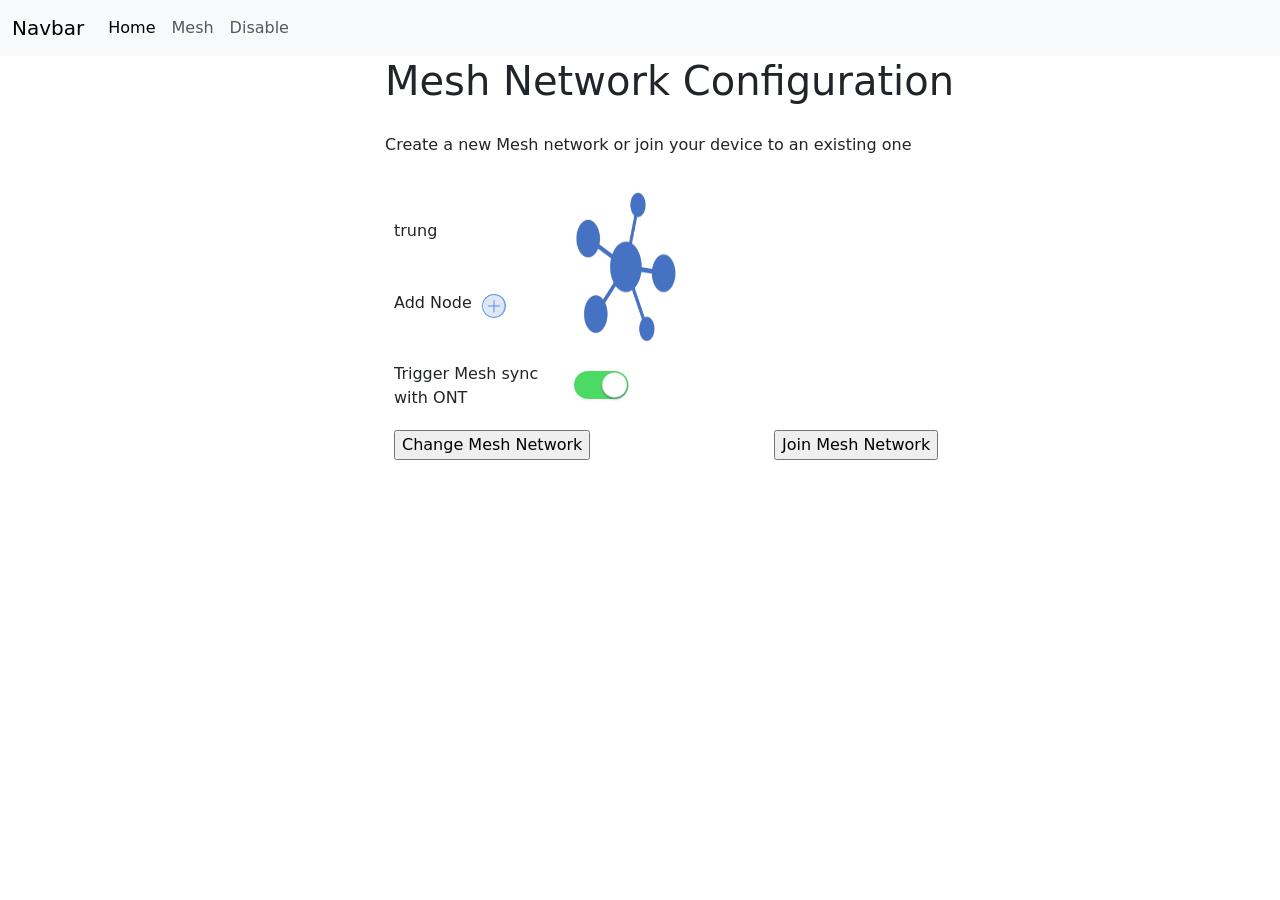
==== webserver/web/mesh.html @ fcff7d80 "update16/12" ====
<!DOCTYPE html>
<html lang="en">

<head>
    <meta charset="UTF-8">
    <meta name="viewport" content="width=device-width, initial-scale=1.0">
    <title>Network Topology</title>
    <link rel="stylesheet" href="./css/main.css">
    <link rel="stylesheet" href="./libs/bootstrap.min.css">
    <script src="./libs/bootstrap.min.js"></script>

</head>

<body>
    <section>
        <nav class="navbar navbar-expand-lg navbar-light bg-light">
            <div class="container-fluid">
                <a class="navbar-brand" href="#">Navbar</a>
                <button class="navbar-toggler" type="button" data-bs-toggle="collapse" data-bs-target="#navbarNav"
                    aria-controls="navbarNav" aria-expanded="false" aria-label="Toggle navigation">
                    <span class="navbar-toggler-icon"></span>
                </button>
                <div class="collapse navbar-collapse" id="navbarNav">
                    <ul class="navbar-nav">
                        <li class="nav-item">
                            <a class="nav-link active" aria-current="page" href="welcome.html">Home</a>
                        </li>
                        <li class="nav-item">
                            <a class="nav-link" href="mesh.html">Mesh</a>
                        </li>
                        <li class="nav-item">
                            <a class="nav-link" href="disable.html">Disable</a>
                        </li>
                    </ul>
                </div>
            </div>
        </nav>
    </section>
    <section>
        <form>
            <div style="display: block; margin-left: 30%;" id="act1">
                <table>
                    <tbody>
                        <tr>
                            <td class="h1">Mesh Network Configuration</td>
                        </tr>
                        <tr>
                            <td><br></td>
                        </tr>
                        <tr>
                            <td>Create a new Mesh network or join your device to an existing one</td>
                        </tr>
                    </tbody>
                </table>
                <br>

                <table cellpadding="10px">
                    <tbody>
                        <tr>
                            <td>
                                <label>trung</label>
                                <div id="iscreate" style="display: block;">
                                    <br><br>
                                    <span style="font-size: 16px">Add Node&nbsp; </span> <img
                                        style="cursor:hand; margin-bottom: -4px;" src="./image/plus.png"
                                        onclick="checkAddNode()">
                                </div>
                            </td>
                            <td>
                                <img id="meshtopocreate"
                                    style="width: 150px; height: 150px; padding-left: 50px; display: block;"
                                    src="./image/topo.png">
                                <img id="meshtopo"
                                    style="width: 150px; height: 150px; padding-left: 50px ;display: none;" src="">
                            </td>
                        </tr>
                    </tbody>
                </table>

                <table style="display: block;" id="show_enable_sync_ont" cellpadding="10px">
                    <tbody>
                        <tr>
                            <td width="180px"> Trigger Mesh sync with ONT </td>
                            <td style="cursor:hand">
                                <input type="" id="syncONT" name="" value="1" hidden="">
                                <img src="./image/ledon.png">
                            </td>
                            <td width=""></td>
                        </tr>
                    </tbody>
                </table>

                <table cellpadding="10px">
                    <tbody>
                        <tr>
                            <td style="width:300px;"><input id="createmesh" type="button" value="Change Mesh Network">
                            </td>
                            <td width="80px" alignItem="center"></td>
                            <td><input type="button" value="Join Mesh Network"></td>
                        </tr>
                    </tbody>
                </table>

            </div>
            <div style="display: none; margin-left: 30%;" id="act2">
                <table cellpadding="10px">
                    <tbody>
                        <tr>
                            <td>
                                <h1>Add node</h1>
                                <p>1. Power on all new nodes</p>
                            </td>
                        </tr>
                        <tr style="text-align: right;">
                            <td style="width:500px;"><input type="button" value="Next" onclick="Action2()">
                            </td>
                            <td width="80px"></td>
                        </tr>
                    </tbody>
                </table>
            </div>
            <div style="display: none; margin-left: 30%;" id="act3">
                <table cellpadding="10px">
                    <tbody>
                        <tr>
                            <td>
                                <h1>Add node</h1>
                                <p>2. Wait to finish booting up the new nodes: The System led is green bright</p>
                            </td>
                        </tr>
                        <tr style="text-align: right;">
                            <td style="width:500px;"><input type="button" value="Next" onclick="Action3()">
                            </td>
                            <td width="80px"></td>
                        </tr>
                    </tbody>
                </table>
            </div>
            <div style="display: none; margin-left: 30%;" id="act4">
                <table cellpadding="10px">
                    <tbody>
                        <tr>
                            <td>
                                <h1>Add node</h1>
                                <p>3. Make sure that the new nodes are FACTORY state. If not, factory reset devices</p>
                            </td>
                        </tr>
                        <tr style="text-align: right;">
                            <td style="width:500px;"><input type="button" value="Scan New Nodes" onclick="Action4()">
                            </td>
                            <td width="80px"></td>
                        </tr>
                    </tbody>
                </table>
                
            </div>
            
            
        </form>
    </section>
    <!-- <script src="./js/d3.v4.min.js"></script>
    <script src="./js/test1.js"></script> -->
    <script src="./js/mesh.js"></script>

</body>

</html>
---- webserver/web/css/main.css ----
.node circle {
    cursor: pointer;
    fill: #69b3a2;
    stroke: #555;
    stroke-width: 1.5px;
}
.link {
    fill: none;
    /* stroke: #999; */
    stroke-opacity: 0.6;
    stroke-width: 1.5px;
}
.solid {
    stroke-dasharray: 0;
}
.dashed {
    stroke-dasharray: 5, 5;
}
.tooltip{
    position: absolute;
    text-align: center;
    width: 150px;
    height: auto;
    padding: 5px;
    font: 12px;
    background: lightsteelblue;
    border: 2px;
    border-radius: 8px;
    pointer-events: none;
}
.img-mesh{
    width: 100%;
    padding-top:50%;
    
}
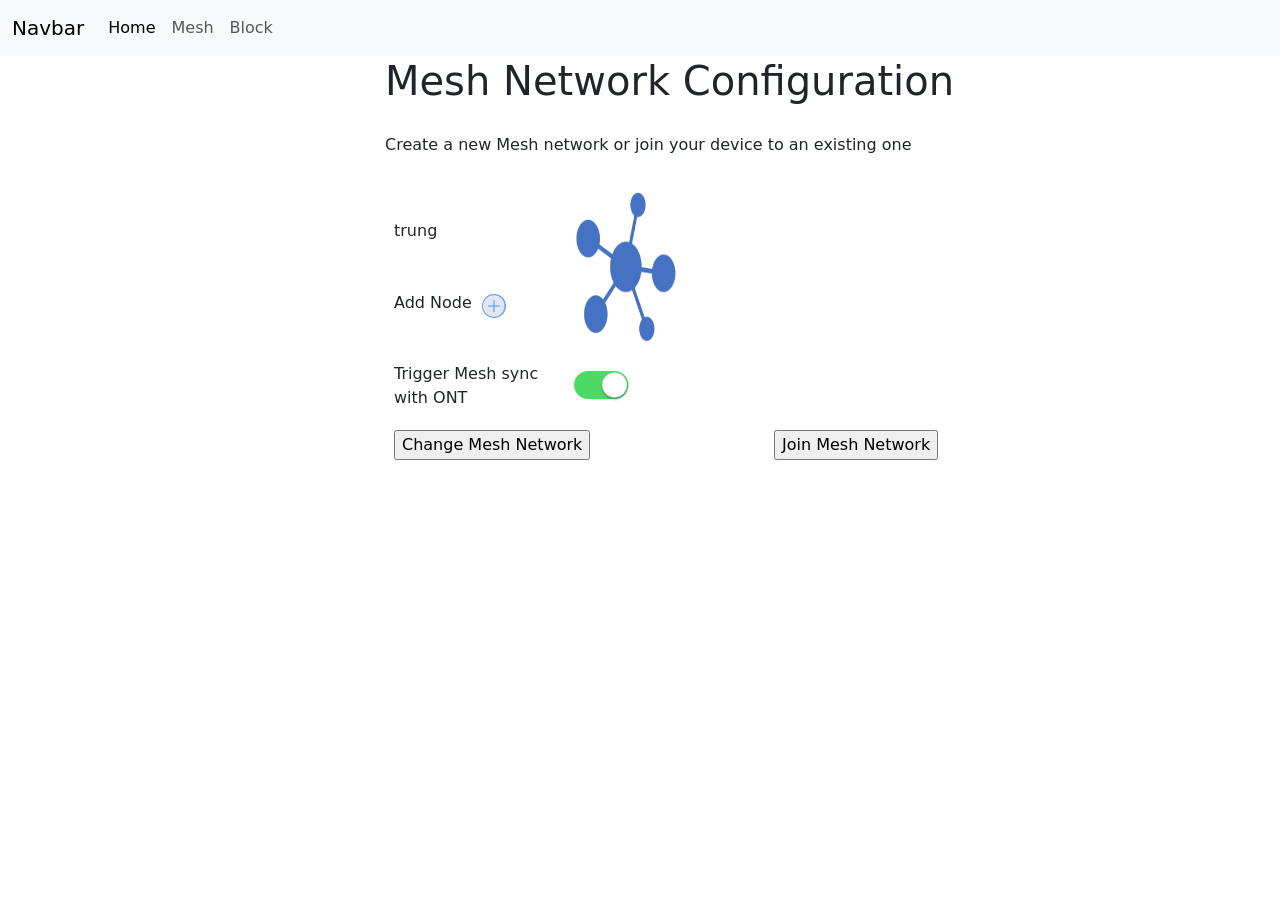
==== commit 92a59b65: "update31/12" ====
--- a/webserver/web/mesh.html
+++ b/webserver/web/mesh.html
@@ -29,7 +29,7 @@
                             <a class="nav-link" href="mesh.html">Mesh</a>
                         </li>
                         <li class="nav-item">
-                            <a class="nav-link" href="disable.html">Disable</a>
+                            <a class="nav-link" href="disable.html">Block</a>
                         </li>
                     </ul>
                 </div>
